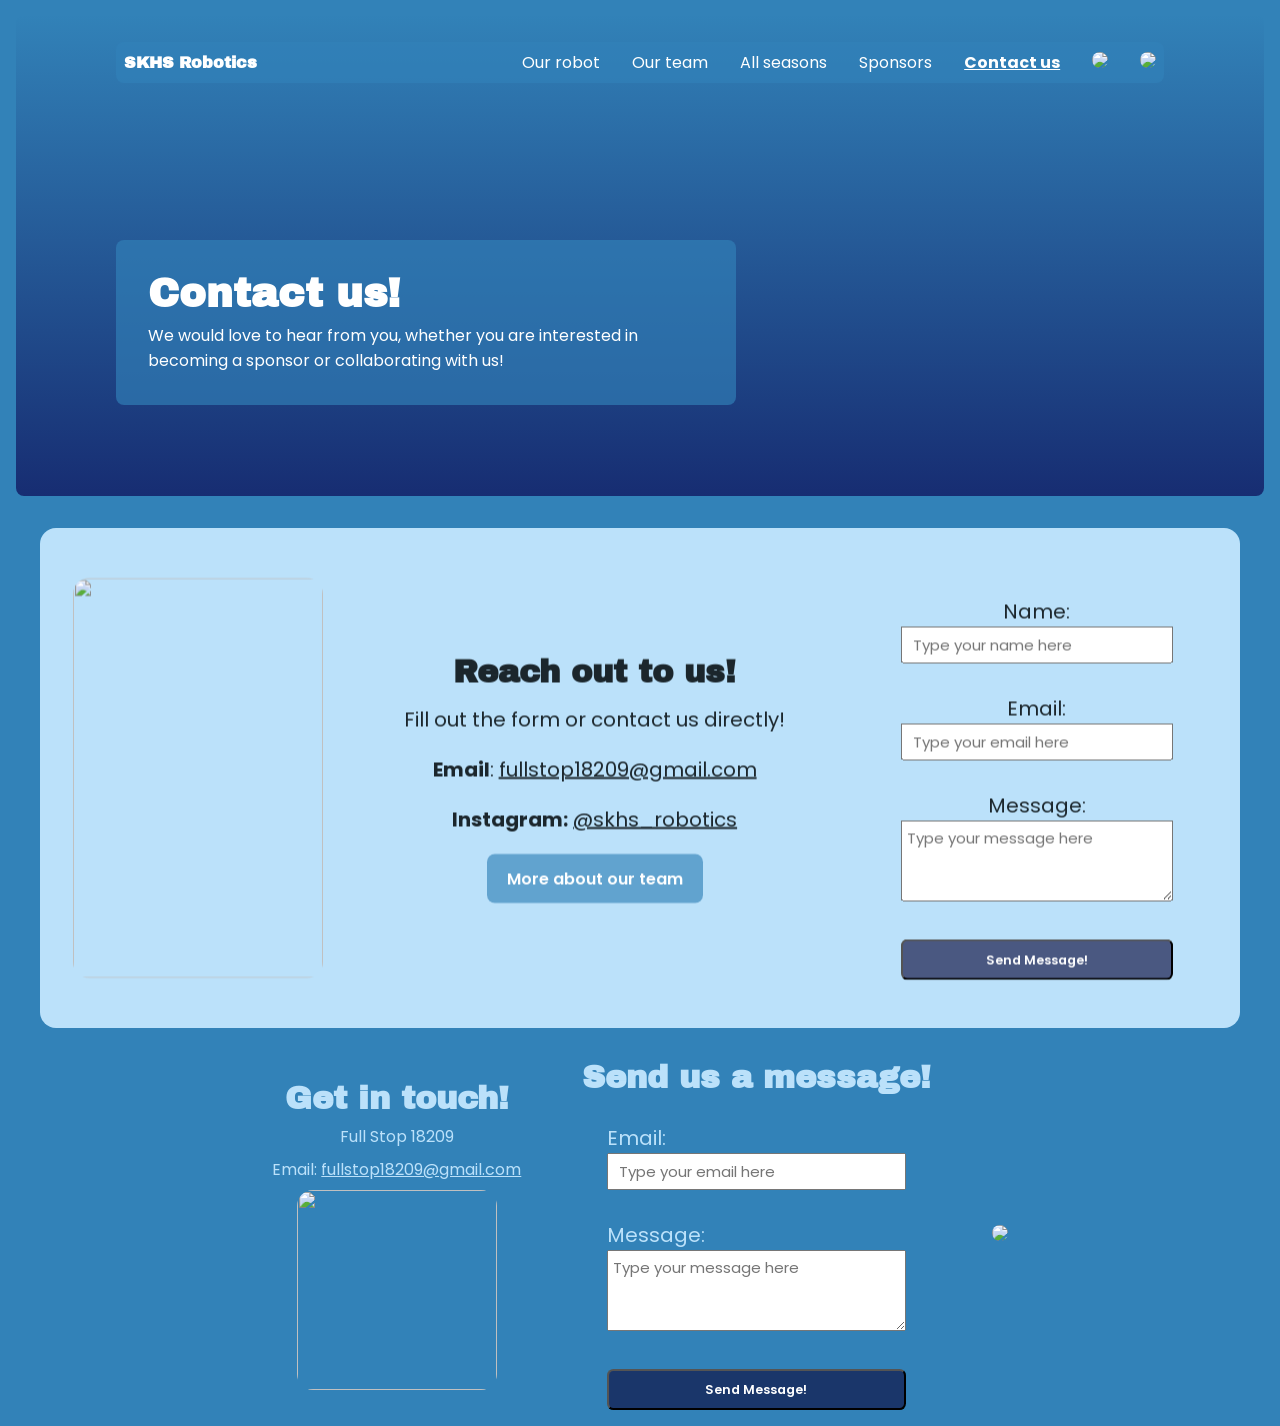
==== contact.html @ 6e900e82 "Add files via upload" ====
<!DOCTYPE html>
<html lang="en">
    <head>
        <meta charset="UTF-8">
        <meta name ="viewport" content="width=device.width, initial-scale=1.0">
        <title>Contact us</title>
        <link rel="stylesheet" href="style.css">
    </head>
    <body>
        <header>
            <div class="top autoShow" style="--page-image: url('images/contactTeam.png');">
                    <nav>
                        <ul>
                            <li><a href="index.html">SKHS Robotics</a></li>
                            <li><a href="robot.html">Our robot</a></li>
                            <li><a href="team.html">Our team</a></li>
                            <li><a href="history.html">All seasons</a></li>
                            <li><a href="sponsors.html">Sponsors</a></li>
                            <li><a href="contact.html"><u><strong>Contact us</strong></u></a></li>
                            <li><a href="https://www.google.com/url?sa=t&source=web&rct=j&opi=89978449&url=https://www.instagram.com/skhs_robotics/&ved=2ahUKEwiGkLH6zaKUAxUehIkEHToSFgkQFnoECB0QAQ&usg=AOvVaw07t6YR5a8o6Npim0Z9a0MX" target="_blank">
                        <img height=40px src="images/camera.png">
                    </a></li>
                            <li><a href="https://ftc-events.firstinspires.org/team/18209" target="_blank">
                        <img height=40px src="images/first.png">
                    </a></li>
                        </ul>
                    </nav>
                    <div class="content">
                    <h1>Contact us!</h1>
                    <p>We would love to hear from you, whether you are interested in becoming a sponsor or
                        collaborating with us!</p>   
                </div>
                    
            </div>
        </header>


        <section>
            <div class="flex-container mini-gap autoShow">
                <img width="250px" height="400px" src="images/contactSign.jpg">

                <div class="text-container contact">
                    <h2>Reach out to us!</h2>
                    <p>Fill out the form or contact us directly! </p>
                    <p><strong>Email</strong>: <a href="mailto:fullstop18209@gmail.com" target="blank">fullstop18209@gmail.com</a></p>
                    <p><strong>Instagram:</strong> <a href="https://www.instagram.com/skhs_robotics/" target="blank">@skhs_robotics</a></p>
                    <a href="team.html" class ="cta-button"> More about our team</a>
                </div>
                <div class="contact-form">
                    <form action="https://formspree.io/f/mlgznypb" method="POST"> 
            <input type="hidden" name="_captcha" value="false">

            <label for="name">Name:</label><br>
            <input type="name" placeholder="Type your name here" id="name" name="name" required><br><br>

            <label for="email">Email:</label><br>
            <input type="email" placeholder="Type your email here" id="email" name="email" required><br><br>

            <label for="message">Message:</label><br>
            <textarea id="message" placeholder="Type your message here" name="message" rows="3" required></textarea><br><br>

            <input type="submit" value="Send Message!">

        </form>
                </div>
            </div>
        </section>

        

        
        <div class ="flex-container contact-wrapper autoShow">
        <div class ="contact-info">
            <h2>Get in touch!</h2>
            <p>Full Stop 18209</p>
            <p>Email: <a href="mailto:fullstop18209@gmail.com"> fullstop18209@gmail.com</a></p>
            <img width=200px, height=200px, src="images/Untitled design.png">
        </div>
    <div class="contact-form">
        <h2>Send us a message!</h2>
        <form action="https://formspree.io/f/mlgznypb" method="POST"> 
            <input type="hidden" placeholder="Type your name here" name="_captcha" value="false">

            <label for="email">Email:</label><br>
            <input type="email" placeholder="Type your email here" id="email" name="email" required><br><br>

            <label for="message">Message:</label><br>
            <textarea id="message" placeholder="Type your message here" name="message" rows="3" required></textarea><br><br>

            <input type="submit" value="Send Message!">

        </form>
    </div>
    <div class="contact-image autoShow">
        <img width="220px" src="images/gears-removebg-preview.png">
    </div>
    </div>
    </body>
</html>
---- style.css ----
@import url('https://fonts.googleapis.com/css2?family=Archivo+Black&family=Poppins:ital,wght@0,100;0,200;0,300;0,400;0,500;0,600;0,700;0,800;0,900;1,100;1,200;1,300;1,400;1,500;1,600;1,700;1,800;1,900&display=swap');

:root{
    --base-color: #3282B8; 
    --text-color: #1B262C;
    /* used to be black */
    --primary-color: rgba(15, 15, 65, 0.65); 
/* ffc06e */
    --secondary-color:#433B68;
    /* 8D8DFF */
    --color-1:#BBE1FA;
    /* #F9F6F3 */
    --color-2:#BBE1FA;
    /* #F3F7F9 */
    --color-3:#BBE1FA;
    --fade-color:rgba(50,130,184,0.65);

    /* --color-3:#F6F3F9; */

}

* {
    margin: 0;
    padding: 0;
    box-sizing: border-box;
}

html{
    font-family: Poppins, 'Segoe UI', Tahoma, Geneva, Verdana, sans-serif;
    color: var(--text-color);
}

body{
    padding: 1em;
    background-color: var(--base-color);
}

h1, h2, h3 {
    font-family: 'Archivo Black', Poppins, 'Segoe UI', Tahoma, Geneva, Verdana, sans-serif
}

nav{
    margin: 1em auto 3em auto;
    width: min(1000px, 100%);
    background: var(--fade-color);
    width: 100%;
    padding:0.5em;
    border-radius:.5em;
}

nav ul{
    display: flex;
    align-items: center;
    list-style-type: none;
    gap: 2em;
}

nav li:first-child{
    margin-right: auto;
    font-family: 'Archivo Black', Poppins;
    font-weight: bold;
}

nav a{
    text-decoration: none;
    color: white;
}

.contact-info a{
        color: var(--color-1);
    }


section a{
    color: var(--text-color);
}

nav a:hover{
    text-decoration: underline;
}

section {
    margin: 2em auto;
    width: min(75em, 100%);
    background-color: var(--color-1);
    padding: min(2em, 15%);
    border-radius: 1em;
}

.flex-container{
    display: flex;
    justify-content: center;
    align-items: center;
    flex-wrap: wrap;
    gap: 3em;
}

.flex-container .contact-form{
    width:30%;
}

.mini-gap{
    gap: 0em;
}

img{
    max-width: 100%;
    border-radius: 1em;
    object-fit: cover;
    object-position: center;
    transform-origin: center; 
}

.caption{
    width: 80%;
    object-position: center;
    margin: 0 auto;
}

.text-container{
    flex: 0 1 34em;
}

h1{
    font-size: 2.5rem;
}

.mini{
    scale: 0%;
}

.text-container p{
    margin: .75em 0 1em 0;
    font-size: 1.25rem;
}

.background {
    width:100%;
    min-height: 100vh;
    background-image: linear-gradient(rgba(50,130,184,0.65), rgba(9,0,77,0.65)),var(--page-image);
    border-radius: .5em;
    background-size: cover;
    background-position: center;
    padding: 10px 8%;
    color: white;
}


.top {
    width:100%;
    height: 30em;
    min-height: 2vh;
    background-image: linear-gradient(rgba(50,130,184,0.65), rgba(9,0,77,0.65)),var(--page-image);
    border-radius: .5em;
    background-size: cover;
    background-position: center;
    padding: 10px 8%;
    color: white;
}

.top .content{
    display:flex;
    flex-direction:column;
    margin-top: 15%;
    max-width: 620px;
    background-color:var(--fade-color);
    padding: 2em;
    gap: .5em;
    border-radius:.5em;
}

.content{
    display:flex;
    flex-direction:column;
    margin-top: 30%;
    max-width: 620px;
    background-color:var(--fade-color);
    padding: 2em;
    gap: .5em;
    border-radius:.5em;
}

.stack{
    display: flex;
    flex-direction:row;
    gap: .5em .5em;
}

.cta-button{
    display: inline-block;
    text-decoration: none;
    color: white;
    background-color: var(--fade-color);
    padding: .75em 1.25em;
    border-radius: .5em;
    font-weight: 600;
    transition: ease;
}

.cta-button:hover{
    scale: 1.05;
}


section{
    padding: 3em min(2em, 15%);
    background-color: var(--color-2);
    text-align: center;
}

h2 {
    font-size: 2rem;
}

section p{
    margin-top: 1em;
    font-size: 1.25rem;
}

.grid-container{
    margin-top: 5%;
    display: grid;
    width: 100%;
    grid-template-columns: repeat(4,1fr);
    grid-template-rows: 1fr 1fr;
    grid-template-areas:
    "img-1 img-1 img-2 img-3"
    "img-1 img-1 img-4 img-5";
    gap: 1em;
}

.sponsors-container{
    padding-top: 1%;
    padding-bottom:1%;
    object-fit: cover;
    margin: 3em auto;
    align-items:center;
    display: grid;
    width: 100%;
    max-width:1500px;
    justify-items: center;
    grid-template-columns: repeat(3,1fr);
    grid-template-rows: auto;
    grid-template-areas:
    "img-1 img-2 img-3"
    "img-4 img-5 img-6";
    gap: 0.5em;
    font-size:10px;
}

.sponsors-container img:hover{
    scale: 1.05;
}

.team-container2{
    padding-top: 20%;
    padding-bottom:15%;
    margin: 3em auto;
    align-items:center;
    display: grid;
    width: 100%;
    scale: 1.55;
    max-width:1500px;
    justify-items: center;
    grid-template-columns: repeat(4,1fr);
    grid-template-rows: auto;
    grid-template-areas:
    "img-1 img-2 img-3 img-4"
    "img-5 img-6 img-7 img-8"
    ". img-9 img-10 .";
    gap: 0.5em;
    font-size:10px;
}


.img-9 {
    grid-area: img-9;
}

.img-10 {
    grid-area: img-10;
}

.grid-container img{
    height: 100%;
    width: 100%;
    border-radius: .5em;
    transition: 100ms ease;
}

.grid-container img:hover{
    scale: 1.05;
}

.team-container2 img:hover{
    scale: 1.05;
}

form{
    width: 80%;
    margin-top: 1em;
    gap: 1em;
    border-radius: .5em;
    font-size: 1.25rem;
}

textarea{
    width:100%;
}

input{
    width:100%;
}

input[type="submit"]{
    display: inline-block;
    text-decoration: none;
    color: white;
    background-color: var(--primary-color);
    padding: .75em 1.25em;
    border-radius: .5em;
    font-weight: 600;
    transition: ease;
    font-size: 0.8rem;
    font-family: Poppins;
}


input[type="submit"]:hover{
    scale: 1.05;
}

.contact-info{
    display: flex;
    justify-content: center;
    flex-direction: column;
    align-items: center;
    flex-wrap: wrap;
    gap: 0.5em;
}

.contact-form{
    display: flex;
    justify-content: center;
    flex-direction: row;
    align-items: center;
    flex-wrap: wrap;
    gap: 0.5em;
}
.autoShow{
    animation: text-appear 0.8s ease-out both;
    animation-timeline: view();
    animation-range: entry 20%;
    will-change: transform, opacity;
}

@keyframes text-appear{
    from{
        opacity: 0;
        transform: translateY(100px);
    }
    to{
        opacity:1;
        transform:translateY(0);
    }
}

.contact-wrapper{
    color: var(--color-1);
}

@media (max-width: 768px){
    .contact-info, 
    .contact-form {
        flex: 0 0 100%;
        text-align: center;
    }

    .contact-form form{
        text-align: center;
    }

    .team-container2{
        padding-top: 0.00001%;
        padding-bottom: 1%;
        scale: 1.0;
        grid-template-columns: repeat(3,1fr);
        grid-template-areas:
        "img-1 img-2 img-3"
        "img-4 img-5 img-6"
        "img-7 img-8 img-9"
        ". img-10 .";
        gap: 0.5em;
        font-size: 12px;
    }

    nav{
        display: flex;
        flex-wrap: wrap;
        justify-content: left;
        gap: 1rem;
        padding-top: 5%;
    }

    nav ul{
        display: flex;
        flex-wrap: wrap;
        justify-content: center;
        gap: 1rem;
        padding: 1%;
    }

    nav li:first-child{
        display: flex;
        flex-wrap: wrap;
        justify-content: left;
        gap: 1rem;
        padding: 1%;
    }

    .mini-gap{
        gap: 3rem;
    }
}

.contact-form input[type="email"], .contact-form input[type="text"], .contact-form textarea[id="message"], 
.contact-form input[type="name"], .contact-form input::placeholder{
    font-size: 15px;
    font-family: Poppins;
    text-align: left;
    padding: 5px;
}
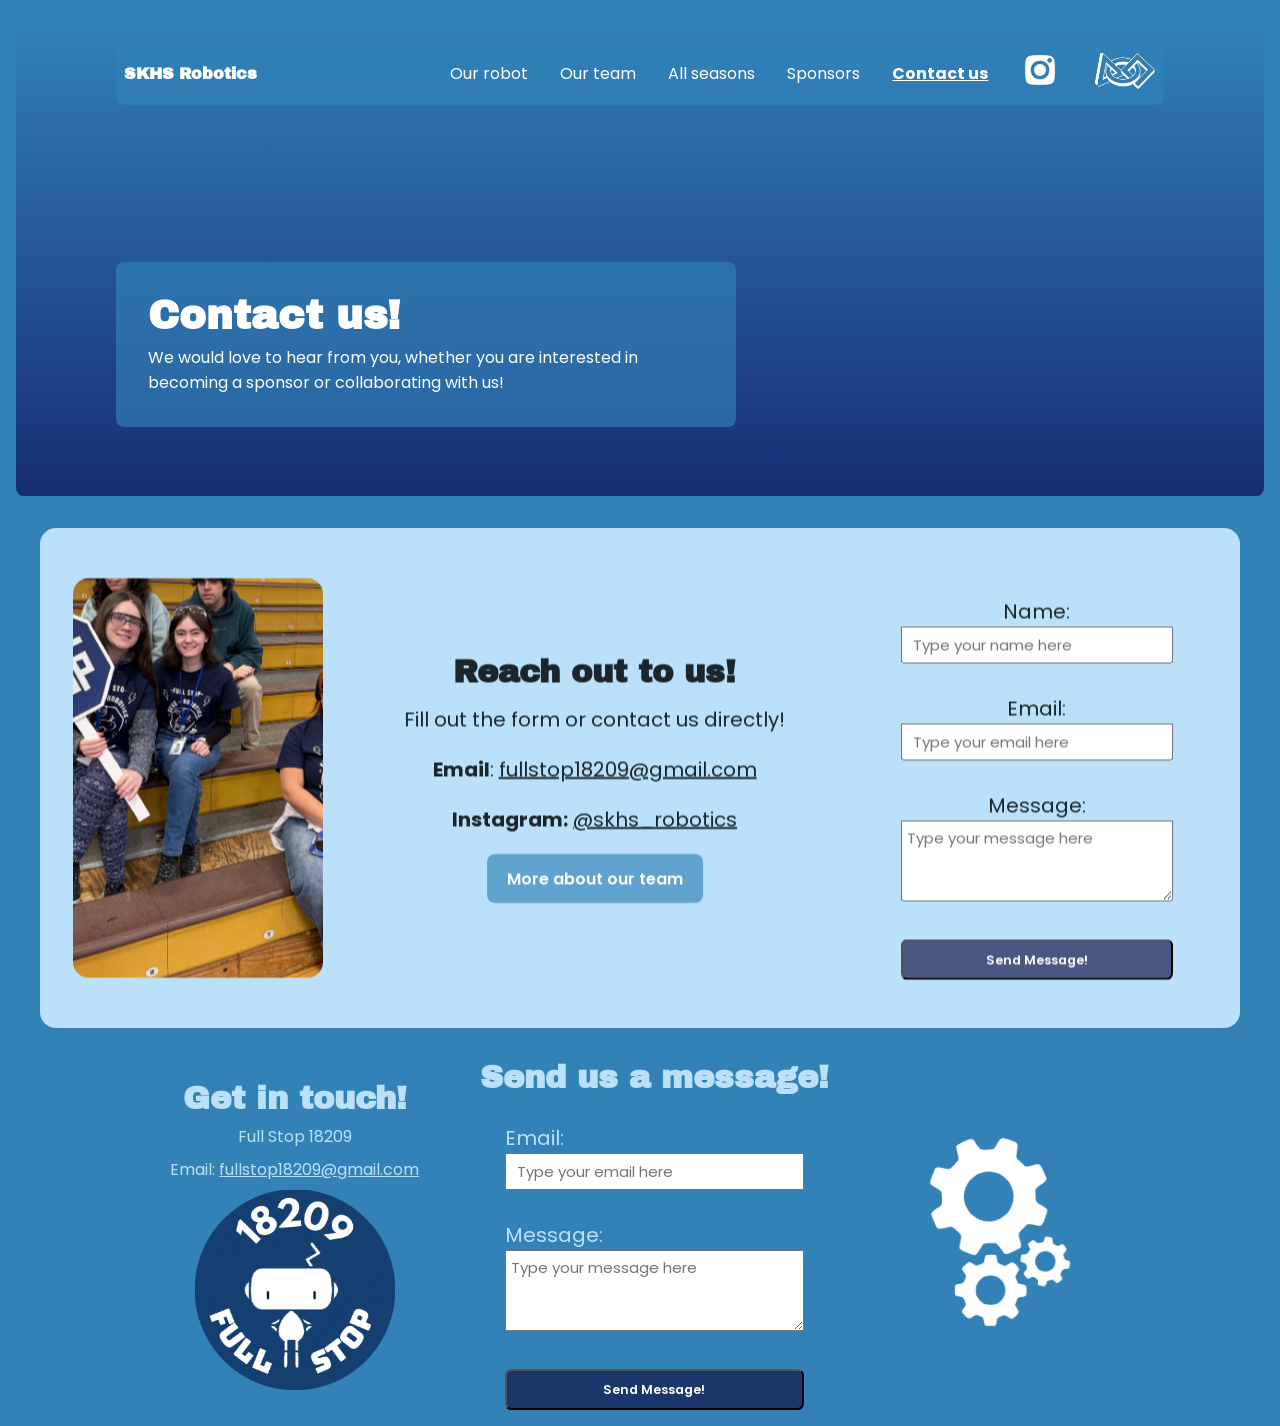
==== commit 7d47ab63: "Update contact.html" ====
--- a/contact.html
+++ b/contact.html
@@ -8,7 +8,7 @@
     </head>
     <body>
         <header>
-            <div class="top autoShow" style="--page-image: url('images/contactTeam.png');">
+            <div class="top autoShow" style="--page-image: url('contactTeam.png');">
                     <nav>
                         <ul>
                             <li><a href="index.html">SKHS Robotics</a></li>
@@ -18,10 +18,10 @@
                             <li><a href="sponsors.html">Sponsors</a></li>
                             <li><a href="contact.html"><u><strong>Contact us</strong></u></a></li>
                             <li><a href="https://www.google.com/url?sa=t&source=web&rct=j&opi=89978449&url=https://www.instagram.com/skhs_robotics/&ved=2ahUKEwiGkLH6zaKUAxUehIkEHToSFgkQFnoECB0QAQ&usg=AOvVaw07t6YR5a8o6Npim0Z9a0MX" target="_blank">
-                        <img height=40px src="images/camera.png">
+                        <img height=40px src="camera.png">
                     </a></li>
                             <li><a href="https://ftc-events.firstinspires.org/team/18209" target="_blank">
-                        <img height=40px src="images/first.png">
+                        <img height=40px src="first.png">
                     </a></li>
                         </ul>
                     </nav>
@@ -37,7 +37,7 @@
 
         <section>
             <div class="flex-container mini-gap autoShow">
-                <img width="250px" height="400px" src="images/contactSign.jpg">
+                <img width="250px" height="400px" src="contactSign.jpg">
 
                 <div class="text-container contact">
                     <h2>Reach out to us!</h2>
@@ -74,7 +74,7 @@
             <h2>Get in touch!</h2>
             <p>Full Stop 18209</p>
             <p>Email: <a href="mailto:fullstop18209@gmail.com"> fullstop18209@gmail.com</a></p>
-            <img width=200px, height=200px, src="images/Untitled design.png">
+            <img width=200px, height=200px, src="Untitled design.png">
         </div>
     <div class="contact-form">
         <h2>Send us a message!</h2>
@@ -92,8 +92,8 @@
         </form>
     </div>
     <div class="contact-image autoShow">
-        <img width="220px" src="images/gears-removebg-preview.png">
+        <img width="220px" src="gears-removebg-preview.png">
     </div>
     </div>
     </body>
-</html>+</html>
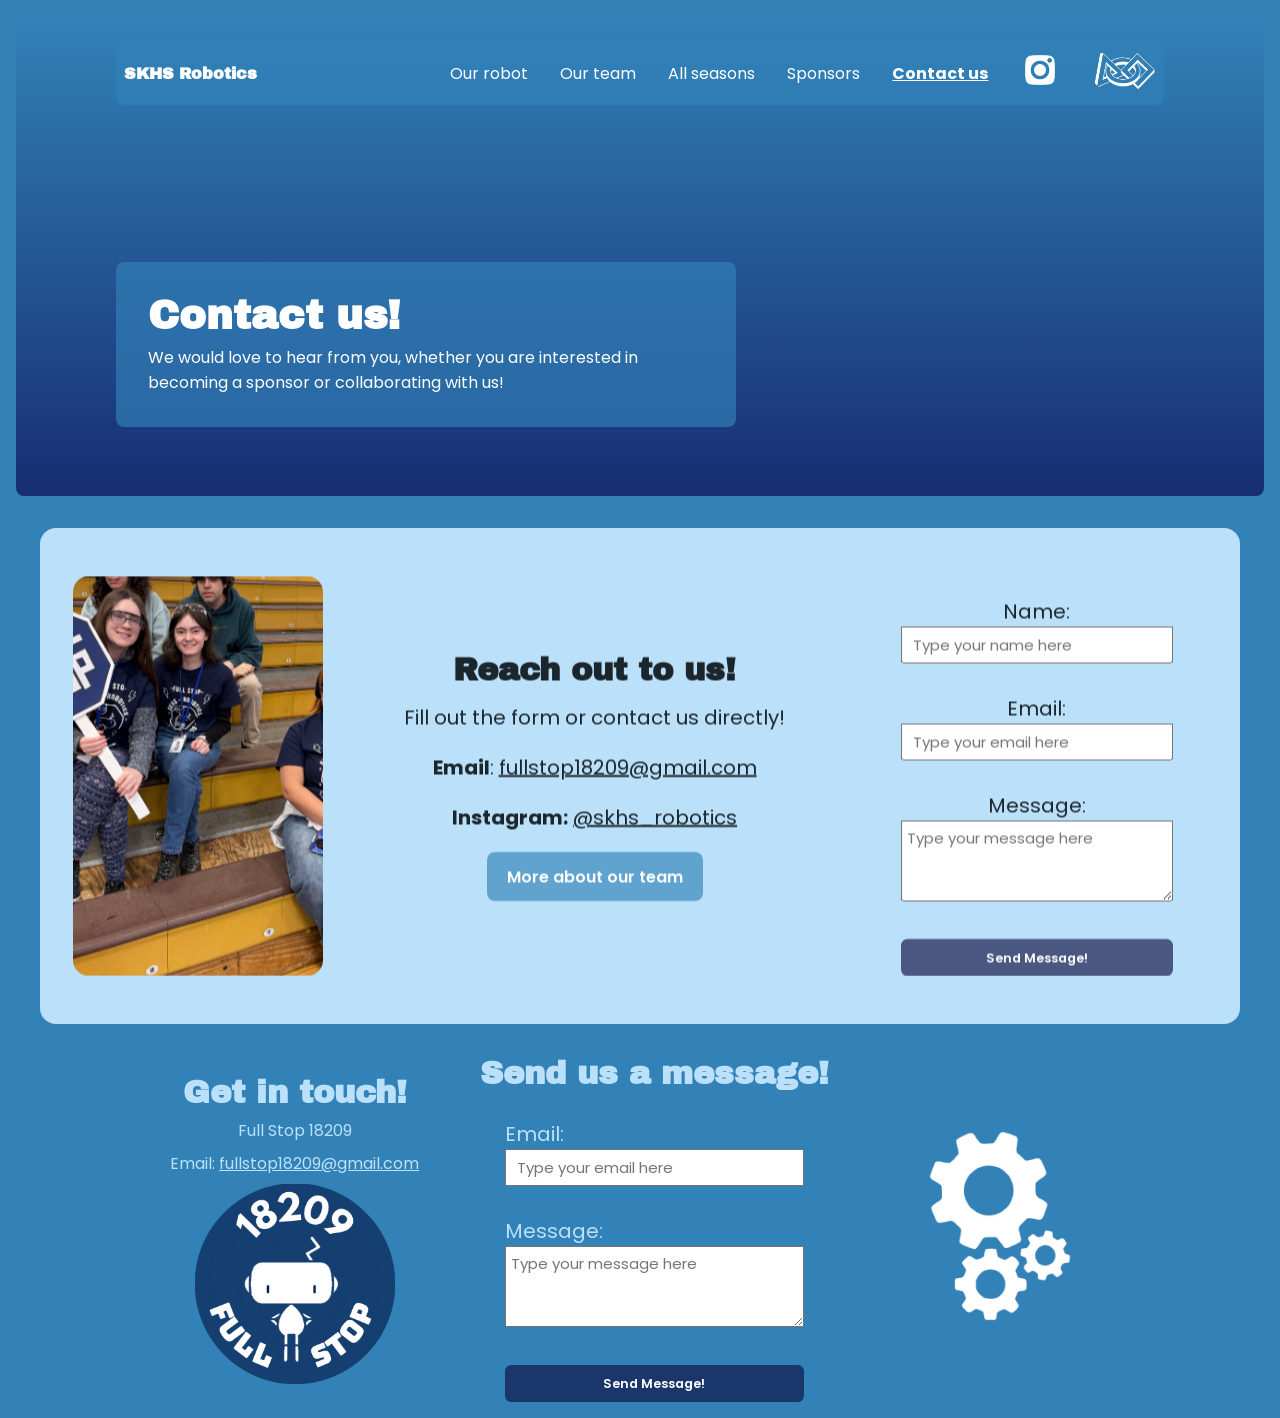
==== commit ad0eb397: "Update contact.html Add favicon" ====
--- a/contact.html
+++ b/contact.html
@@ -3,6 +3,7 @@
     <head>
         <meta charset="UTF-8">
         <meta name ="viewport" content="width=device.width, initial-scale=1.0">
+        <link rel="icon" type="image/png" href="favicon.png">
         <title>Contact us</title>
         <link rel="stylesheet" href="style.css">
     </head>
--- a/style.css
+++ b/style.css
@@ -281,11 +281,15 @@
     grid-area: img-10;
 }
 
-.grid-container img{
+.grid-container img, .team-container2 img{
     height: 100%;
     width: 100%;
     border-radius: .5em;
     transition: 100ms ease;
+}
+
+.sponsors-container img, input[type="submit"], .cta-button{
+    transition: all 100ms ease;
 }
 
 .grid-container img:hover{
@@ -313,20 +317,21 @@
 }
 
 input[type="submit"]{
-    display: inline-block;
     text-decoration: none;
     color: white;
     background-color: var(--primary-color);
     padding: .75em 1.25em;
-    border-radius: .5em;
+    border-radius: 0.5em;
+    border: none;
+    border-color: none;
     font-weight: 600;
-    transition: ease;
     font-size: 0.8rem;
     font-family: Poppins;
 }
 
 
 input[type="submit"]:hover{
+    cursor: pointer;
     scale: 1.05;
 }
 
@@ -415,12 +420,34 @@
         flex-wrap: wrap;
         justify-content: left;
         gap: 1rem;
-        padding: 1%;
+        /* padding: 1%; */
     }
 
     .mini-gap{
         gap: 3rem;
     }
+
+    .content a img{
+        height: 50px;
+        display: flex;
+        flex-wrap: wrap;
+        justify-content: center;
+    }
+
+    .grid-container{
+    grid-template-columns: repeat(2,1fr);
+    grid-template-areas:
+    "img-1 img-2"
+    "img-3 img-4"
+    "img-5 img-5";
+    gap: 0.6em;
+    row-gap: 0.6em;
+    }
+
+    .grid-container img{
+        height: 200px;
+    }
+
 }
 
 .contact-form input[type="email"], .contact-form input[type="text"], .contact-form textarea[id="message"], 
